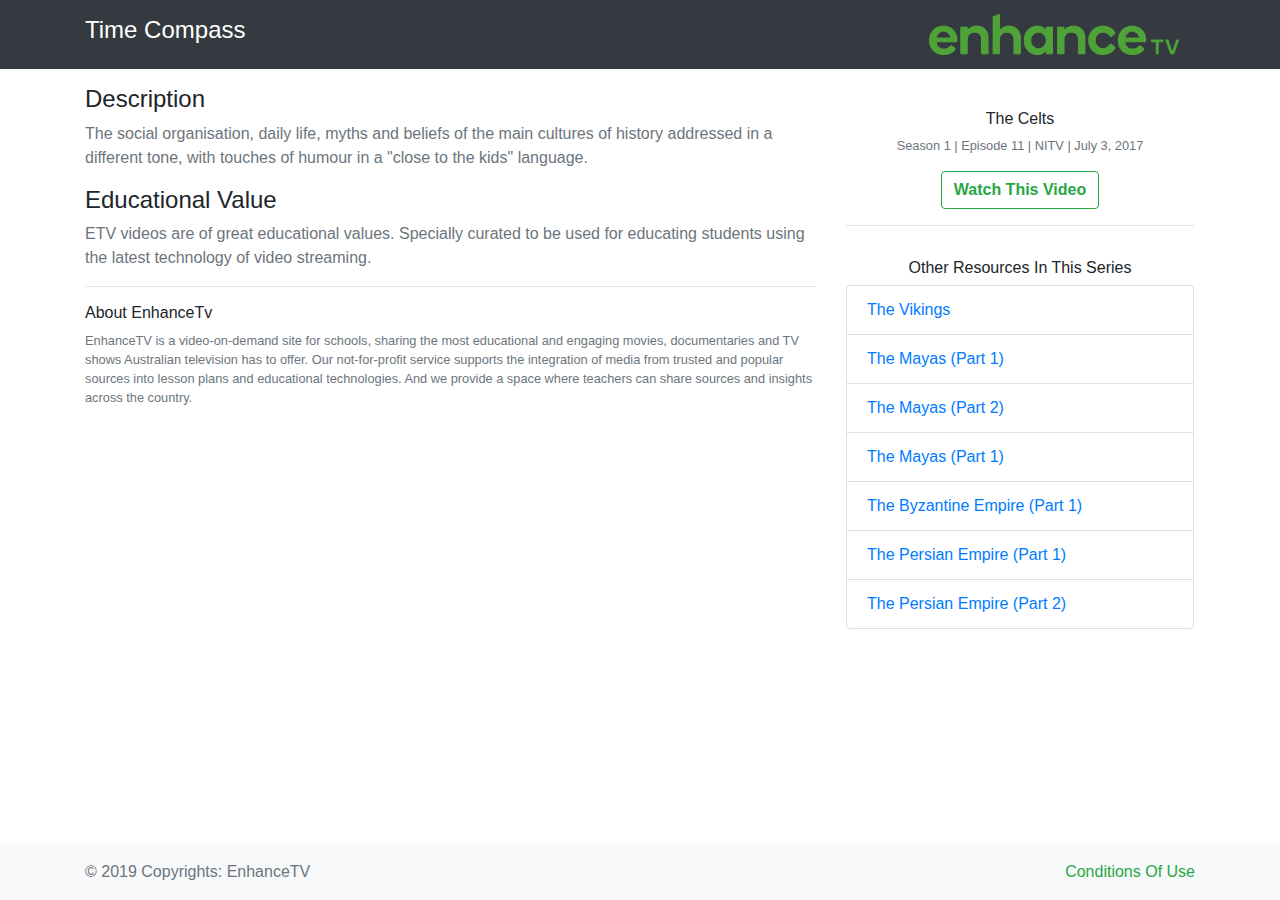
==== index.html @ 2ddff675 "basic page layout for scootle" ====
<!DOCTYPE html>
<html lang="en">
<head>
    <meta charset="UTF-8">
    <meta name="viewport" content="width=device-width, initial-scale=1.0, shrink-to-fit=no">
    <meta http-equiv="X-UA-Compatible" content="ie=edge">
    <link rel='icon' href='images/etv-favicon-16x16.png' type='image/x-icon' sizes="16x16" />
    <link rel="stylesheet" href="css/bootstrap.min.css" crossorigin="anonymous">
    <link rel="stylesheet" href="css/style.css" crossorigin="anonymous">
    <script src="js/jquery-3.3.1.slim.min.js" crossorigin="anonymous"></script>
    <script src="js/popper.min.js" integrity="sha384-UO2eT0CpHqdSJQ6hJty5KVphtPhzWj9WO1clHTMGa3JDZwrnQq4sF86dIHNDz0W1" crossorigin="anonymous"></script>
    <script src="js/bootstrap.min.js" integrity="sha384-JjSmVgyd0p3pXB1rRibZUAYoIIy6OrQ6VrjIEaFf/nJGzIxFDsf4x0xIM+B07jRM" crossorigin="anonymous"></script>
    <!-- Google Analytics -->
    <script>
        var _gaq = _gaq || []; _gaq.push(['_setAccount', 'UA-30190762-1']); _gaq.push(['_trackPageview']);
        (function() {
        var ga = document.createElement('script');
        ga.type = 'text/javascript';
        ga.async = true;
        ga.src = ('https:' == document.location.protocol ? 'https://ssl' :
        'http://www') + '.google-analytics.com/ga.js';
        var s = document.getElementsByTagName('script')[0]; s.parentNode.insertBefore(ga, s);
        })();
        var _gas = _gas || [];
        _gas.push(['_setAccount', 'UA-30190762-1']); _gas.push(['_setDomainName', '.scootle.edu.au']); _gas.push(['_trackPageview']); _gas.push(['_gasTrackForms']); _gas.push(['_gasTrackOutboundLinks']);;; _gas.push(['_gasTrackMaxScroll']); _gas.push(['_gasTrackDownloads']); _gas.push(['_gasTrackMailto']);
        (function() {
        var ga = document.createElement('script');
        ga.type = 'text/javascript';
        ga.async = true;
        ga.src = 'http://www.scootle.edu.au/ec/js/gas-1.10.1.min.js'; var s = document.getElementsByTagName('script')[0]; s.parentNode.insertBefore(ga, s);
            })();
    </script>
    <title>EnhanceTV.com.au</title>
</head>
<body>
    
        <nav class="navbar navbar-expand-lg navbar-dark bg-dark text-white w-100">
            <div class="container">
                <h4><span class="navbar-text font-weight-light text-white">Time Compass</span></h4>
                <a class="navbar-brand" href="#"><img src="images/enhanceTV_GREEN.png" alt="EnhanceTV Logo" class="etv-logo img-fluid" /></a>
            </div>
        </nav>
        <div class="container">
            <div class="row">
                <div class="col-8 content pt-3">
                    <h4 class="font-weight-light">Description</h4>
                    <p class="text-muted">The social organisation, daily life, myths and beliefs of the main cultures of history addressed in a different tone, with touches of humour in a "close to the kids" language.</p>

                    <h4 class="font-weight-light">Educational Value</h4>
                    <p class="text-muted">ETV videos are of great educational values. Specially curated to be used for educating students using the latest technology of video streaming.</p>
                    <hr />
                    <h6 class="font-weight-light">About EnhanceTv</h6>
                    <p class="text-muted small">EnhanceTV is a video-on-demand site for schools, sharing the most educational and engaging movies, documentaries and TV shows Australian television has to offer. Our not-for-profit service supports the integration of media from trusted and popular sources into lesson plans and educational technologies. And we provide a space where teachers can share sources and insights across the country.</p>

                </div>
                <div class="col-4 sidebar p-3  text-center">
                    
                    <h6 class="mt-4">The Celts</h6>
                    <p class="text-muted small">Season 1
                            | 
                           Episode 11
                            | 
                           NITV
                            | 
                           July 3, 2017</p>
                    <button class="btn btn-outline-success font-weight-bold ">Watch This Video</button>
                        <hr />
                    <h6 class="pt-3">Other Resources In This Series</h6>
                    <ul class="list-group text-left">
                        <li class="list-group-item">
                            <a href="">The Vikings</a> 
                        </li>
                        <li class="list-group-item">
                            <a href="">The Mayas (Part 1)</a> 
                        </li>
                        <li class="list-group-item">
                            <a href="">The Mayas (Part 2)</a> 
                        </li>
                        <li class="list-group-item">
                            <a href="">The Mayas (Part 1)</a> 
                        </li>
                        <li class="list-group-item">
                            <a href="">The Byzantine Empire (Part 1)</a> 
                        </li>
                        <li class="list-group-item">
                            <a href="">The Persian Empire (Part 1)</a> 
                        </li>
                        <li class="list-group-item">
                            <a href="">The Persian Empire (Part 2)</a> 
                        </li>

                    </ul>


                </div>
            </div>
        </div>

        <!-- Footer -->
        <footer class="page-footer footer font-small bg-light text-muted ">
            <div class="container">
                <!-- Copyright -->
                <div class="footer-copyright text-left py-3">© 2019 Copyrights: EnhanceTV
                <a href="conditionsofuse.html" class="text-success float-right">Conditions Of Use</a>
                </div>
                <!-- Copyright -->
            </div>
      </footer>
      <!-- Footer -->
    
   
</body>
</html>
---- css/style.css ----
body {

}
.etv-logo {
    width:250px;
}

.footer {
    position: absolute;
    bottom: 0;
    left:0;
    right:0;
    width: 100%;

}
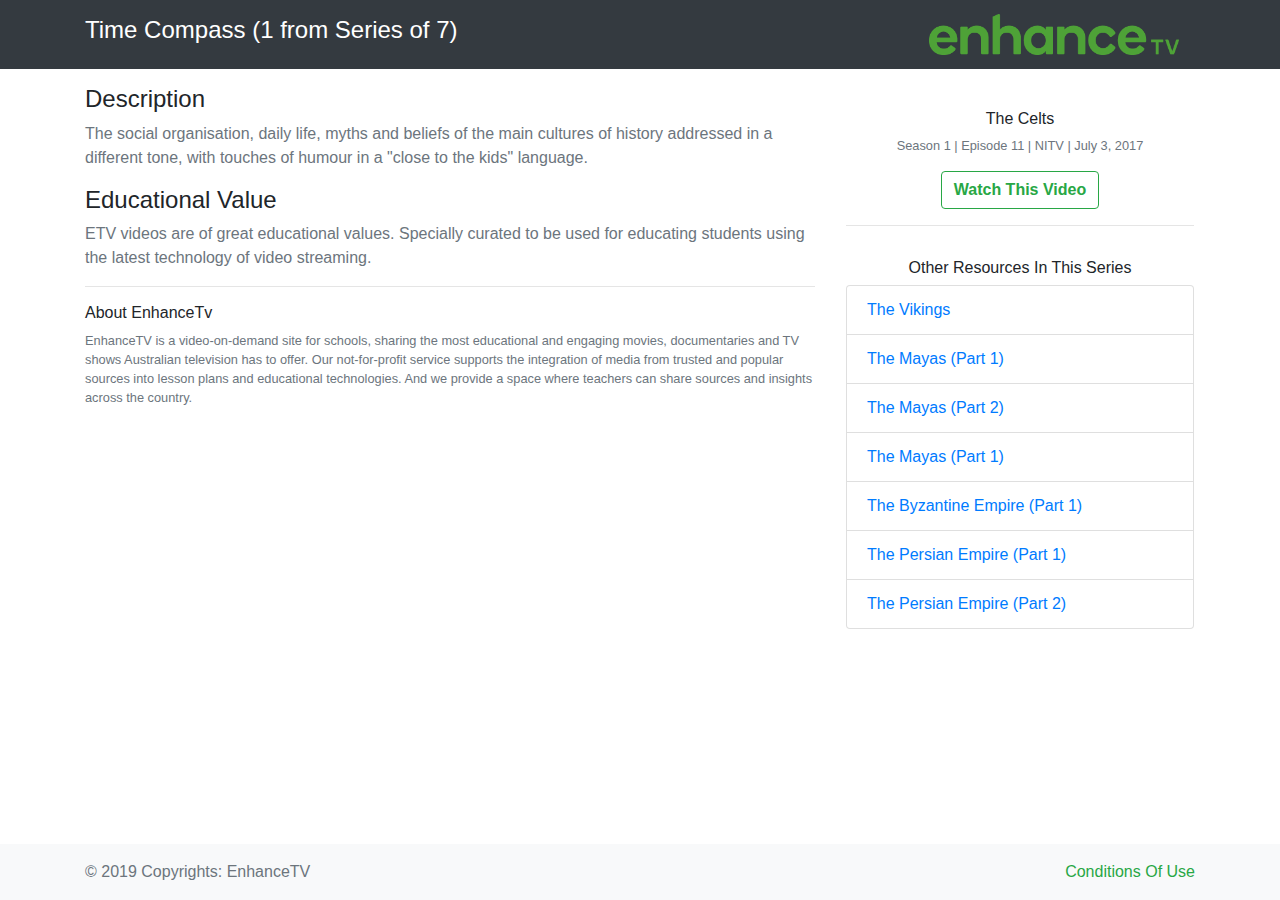
==== commit 404bf8c0: "responsive settings and content update" ====
--- a/index.html
+++ b/index.html
@@ -8,8 +8,8 @@
     <link rel="stylesheet" href="css/bootstrap.min.css" crossorigin="anonymous">
     <link rel="stylesheet" href="css/style.css" crossorigin="anonymous">
     <script src="js/jquery-3.3.1.slim.min.js" crossorigin="anonymous"></script>
-    <script src="js/popper.min.js" integrity="sha384-UO2eT0CpHqdSJQ6hJty5KVphtPhzWj9WO1clHTMGa3JDZwrnQq4sF86dIHNDz0W1" crossorigin="anonymous"></script>
-    <script src="js/bootstrap.min.js" integrity="sha384-JjSmVgyd0p3pXB1rRibZUAYoIIy6OrQ6VrjIEaFf/nJGzIxFDsf4x0xIM+B07jRM" crossorigin="anonymous"></script>
+    <script src="js/popper.min.js"  crossorigin="anonymous"></script>
+    <script src="js/bootstrap.min.js"  crossorigin="anonymous"></script>
     <!-- Google Analytics -->
     <script>
         var _gaq = _gaq || []; _gaq.push(['_setAccount', 'UA-30190762-1']); _gaq.push(['_trackPageview']);
@@ -30,19 +30,19 @@
         ga.src = 'http://www.scootle.edu.au/ec/js/gas-1.10.1.min.js'; var s = document.getElementsByTagName('script')[0]; s.parentNode.insertBefore(ga, s);
             })();
     </script>
-    <title>EnhanceTV.com.au</title>
+    <title>Time Compass (1 from Series of 7) | EnhanceTV.com.au</title>
 </head>
 <body>
     
         <nav class="navbar navbar-expand-lg navbar-dark bg-dark text-white w-100">
             <div class="container">
-                <h4><span class="navbar-text font-weight-light text-white">Time Compass</span></h4>
-                <a class="navbar-brand" href="#"><img src="images/enhanceTV_GREEN.png" alt="EnhanceTV Logo" class="etv-logo img-fluid" /></a>
+                <h4><span class="navbar-text font-weight-light text-white">Time Compass (1 from Series of 7)</span></h4>
+                <a class="navbar-brand justify-content-center" href="#"><img src="images/enhanceTV_GREEN.png" alt="EnhanceTV Logo" class="etv-logo img-fluid" /></a>
             </div>
         </nav>
         <div class="container">
             <div class="row">
-                <div class="col-8 content pt-3">
+                <div class="col-sm-8 content pt-3">
                     <h4 class="font-weight-light">Description</h4>
                     <p class="text-muted">The social organisation, daily life, myths and beliefs of the main cultures of history addressed in a different tone, with touches of humour in a "close to the kids" language.</p>
 
@@ -53,7 +53,7 @@
                     <p class="text-muted small">EnhanceTV is a video-on-demand site for schools, sharing the most educational and engaging movies, documentaries and TV shows Australian television has to offer. Our not-for-profit service supports the integration of media from trusted and popular sources into lesson plans and educational technologies. And we provide a space where teachers can share sources and insights across the country.</p>
 
                 </div>
-                <div class="col-4 sidebar p-3  text-center">
+                <div class="col-sm-4 sidebar p-3  text-center">
                     
                     <h6 class="mt-4">The Celts</h6>
                     <p class="text-muted small">Season 1
@@ -97,7 +97,7 @@
         </div>
 
         <!-- Footer -->
-        <footer class="page-footer footer font-small bg-light text-muted ">
+        <footer class="page-footer fixed-bottom font-small bg-light text-muted ">
             <div class="container">
                 <!-- Copyright -->
                 <div class="footer-copyright text-left py-3">© 2019 Copyrights: EnhanceTV
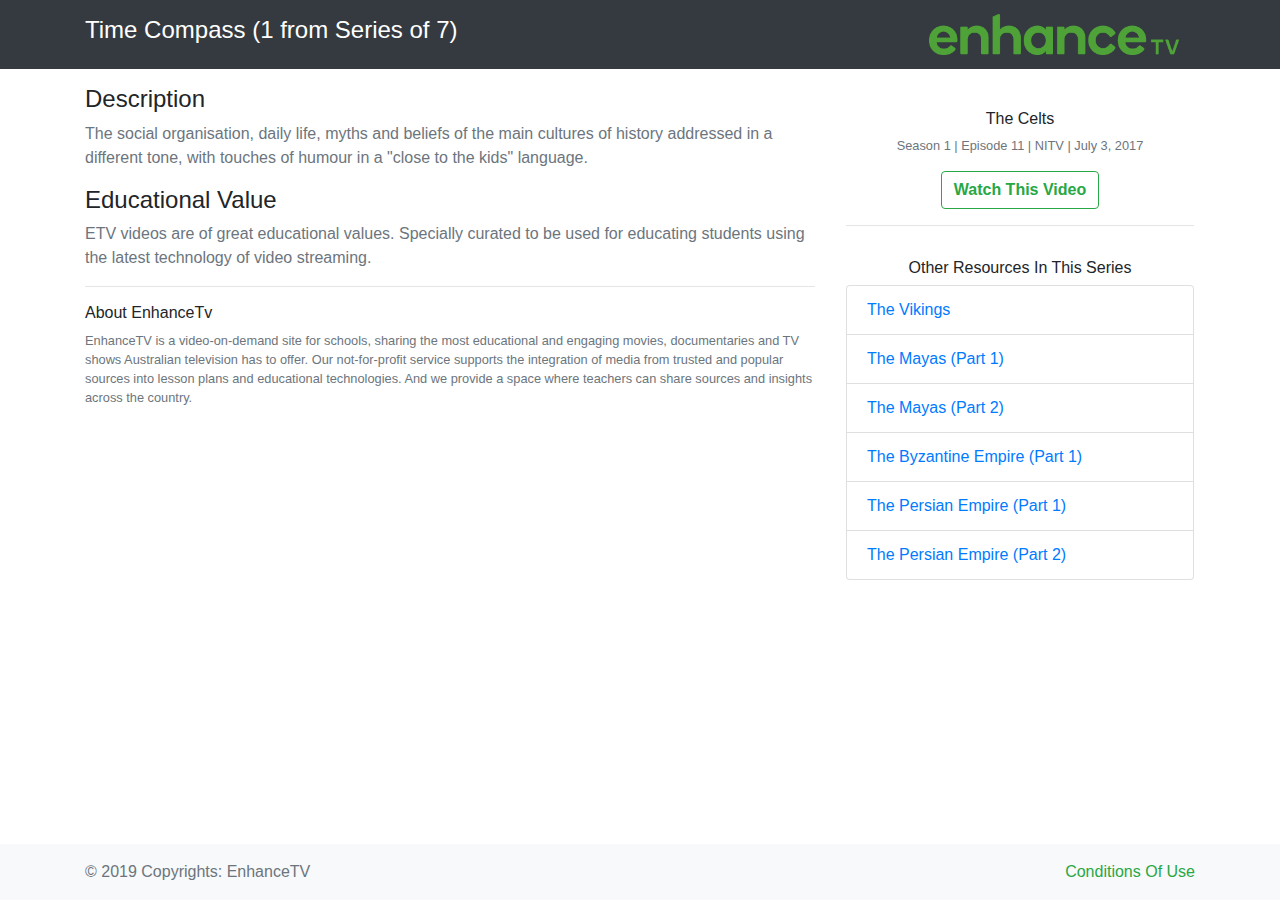
==== commit 63fca67e: "Minor updates" ====
--- a/index.html
+++ b/index.html
@@ -76,9 +76,7 @@
                         <li class="list-group-item">
                             <a href="">The Mayas (Part 2)</a> 
                         </li>
-                        <li class="list-group-item">
-                            <a href="">The Mayas (Part 1)</a> 
-                        </li>
+                        
                         <li class="list-group-item">
                             <a href="">The Byzantine Empire (Part 1)</a> 
                         </li>
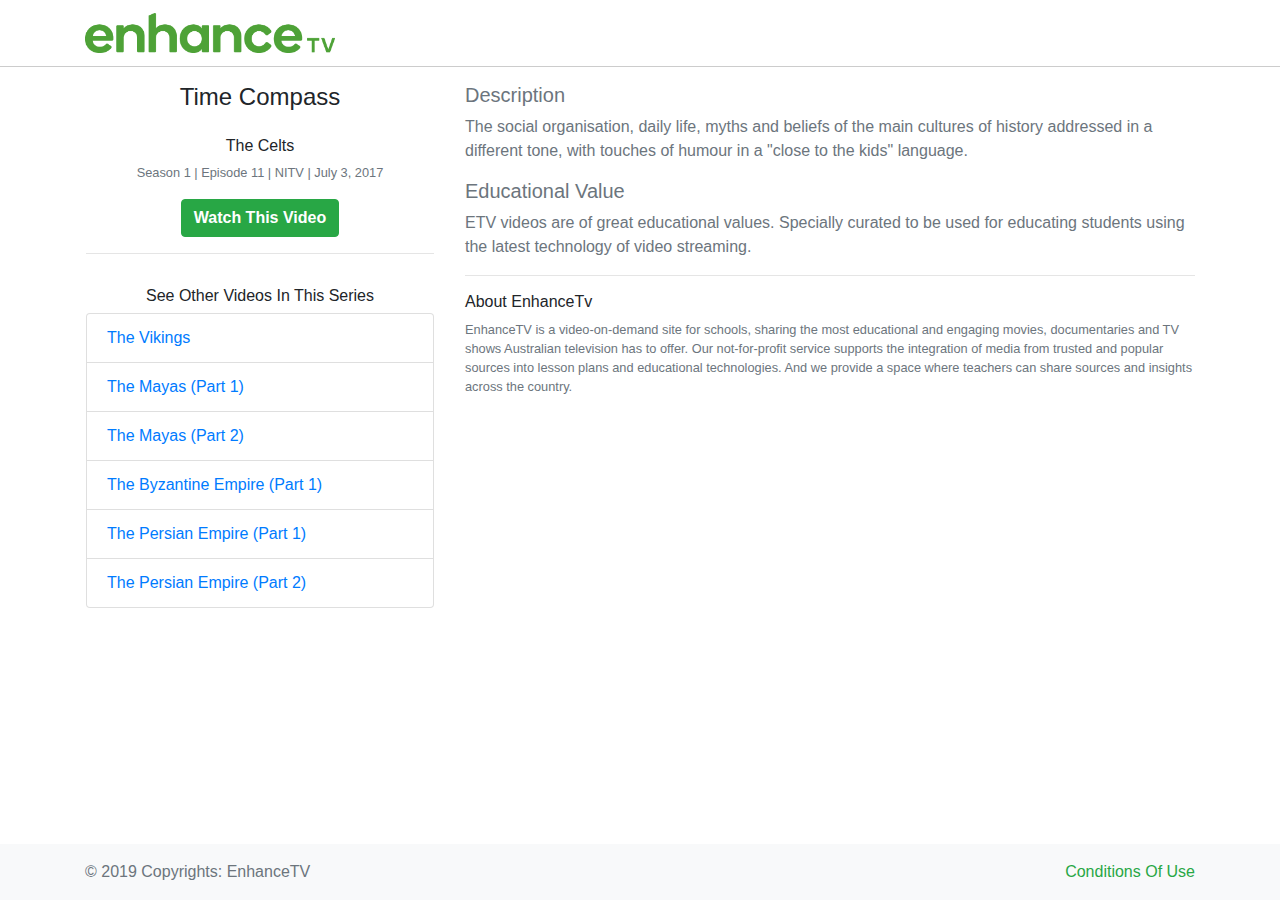
==== commit 28db5c82: "updated page layout and arrangement" ====
--- a/index.html
+++ b/index.html
@@ -27,34 +27,24 @@
         var ga = document.createElement('script');
         ga.type = 'text/javascript';
         ga.async = true;
-        ga.src = 'http://www.scootle.edu.au/ec/js/gas-1.10.1.min.js'; var s = document.getElementsByTagName('script')[0]; s.parentNode.insertBefore(ga, s);
+        ga.src = 'https://www.scootle.edu.au/ec/js/gas-1.10.1.min.js'; var s = document.getElementsByTagName('script')[0]; s.parentNode.insertBefore(ga, s);
             })();
     </script>
     <title>Time Compass (1 from Series of 7) | EnhanceTV.com.au</title>
 </head>
 <body>
     
-        <nav class="navbar navbar-expand-lg navbar-dark bg-dark text-white w-100">
+        <nav class="navbar navbar-expand-lg navbar-light bg-transparent text-dark w-100">
             <div class="container">
-                <h4><span class="navbar-text font-weight-light text-white">Time Compass (1 from Series of 7)</span></h4>
-                <a class="navbar-brand justify-content-center" href="#"><img src="images/enhanceTV_GREEN.png" alt="EnhanceTV Logo" class="etv-logo img-fluid" /></a>
+                    <a class="navbar-brand justify-content-center" href="#"><img src="images/enhanceTV_GREEN.png" alt="EnhanceTV Logo" class="etv-logo img-fluid" /></a>
+                
             </div>
         </nav>
         <div class="container">
             <div class="row">
-                <div class="col-sm-8 content pt-3">
-                    <h4 class="font-weight-light">Description</h4>
-                    <p class="text-muted">The social organisation, daily life, myths and beliefs of the main cultures of history addressed in a different tone, with touches of humour in a "close to the kids" language.</p>
-
-                    <h4 class="font-weight-light">Educational Value</h4>
-                    <p class="text-muted">ETV videos are of great educational values. Specially curated to be used for educating students using the latest technology of video streaming.</p>
-                    <hr />
-                    <h6 class="font-weight-light">About EnhanceTv</h6>
-                    <p class="text-muted small">EnhanceTV is a video-on-demand site for schools, sharing the most educational and engaging movies, documentaries and TV shows Australian television has to offer. Our not-for-profit service supports the integration of media from trusted and popular sources into lesson plans and educational technologies. And we provide a space where teachers can share sources and insights across the country.</p>
-
-                </div>
-                <div class="col-sm-4 sidebar p-3  text-center">
-                    
+                
+                <div class="col-md-4 sidebar p-3  text-center">
+                        <h4>Time Compass</h4>
                     <h6 class="mt-4">The Celts</h6>
                     <p class="text-muted small">Season 1
                             | 
@@ -63,9 +53,9 @@
                            NITV
                             | 
                            July 3, 2017</p>
-                    <button class="btn btn-outline-success font-weight-bold ">Watch This Video</button>
+                    <button class="btn btn-success font-weight-bold ">Watch This Video</button>
                         <hr />
-                    <h6 class="pt-3">Other Resources In This Series</h6>
+                    <h6 class="pt-3">See Other Videos In This Series</h6>
                     <ul class="list-group text-left">
                         <li class="list-group-item">
                             <a href="">The Vikings</a> 
@@ -91,6 +81,19 @@
 
 
                 </div>
+
+                <div class="col-md-8 content pt-3">
+                        
+                        <h5 class="font-weight-light text-muted">Description</h5>
+                        <p class="text-muted">The social organisation, daily life, myths and beliefs of the main cultures of history addressed in a different tone, with touches of humour in a "close to the kids" language.</p>
+    
+                        <h5 class="font-weight-light text-muted">Educational Value</h5>
+                        <p class="text-muted">ETV videos are of great educational values. Specially curated to be used for educating students using the latest technology of video streaming.</p>
+                        <hr />
+                        <h6 class="font-weight-light">About EnhanceTv</h6>
+                        <p class="text-muted small">EnhanceTV is a video-on-demand site for schools, sharing the most educational and engaging movies, documentaries and TV shows Australian television has to offer. Our not-for-profit service supports the integration of media from trusted and popular sources into lesson plans and educational technologies. And we provide a space where teachers can share sources and insights across the country.</p>
+    
+                    </div>  
             </div>
         </div>
 
--- a/css/style.css
+++ b/css/style.css
@@ -3,6 +3,10 @@
 }
 .etv-logo {
     width:250px;
+}
+
+.navbar {
+    border-bottom:1px solid #ccc;
 }
 
 .footer {
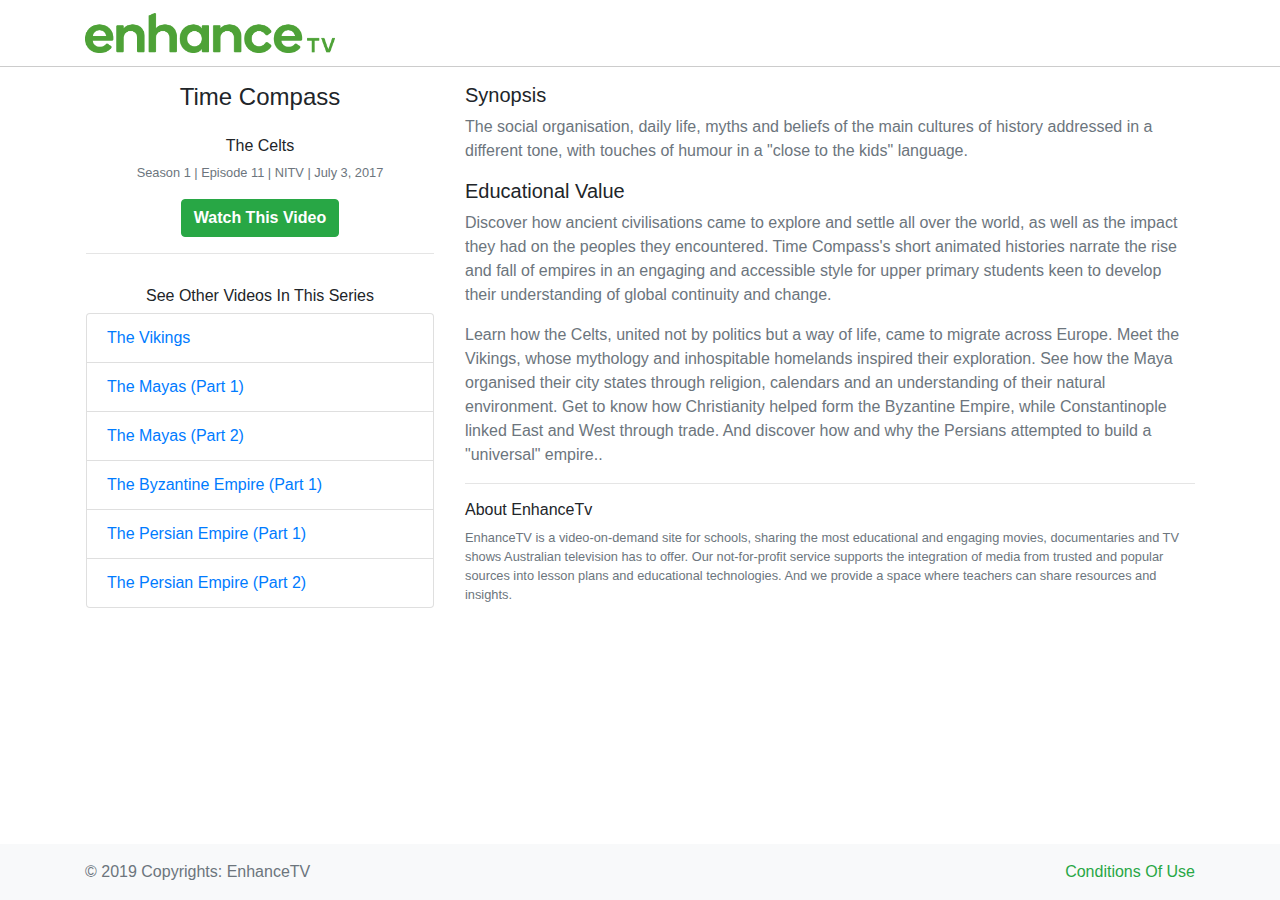
==== commit ba9eef13: "updated About and synopsis texts" ====
--- a/index.html
+++ b/index.html
@@ -35,7 +35,7 @@
 <body>
     
         <nav class="navbar navbar-expand-lg navbar-light bg-transparent text-dark w-100">
-            <div class="container">
+            <div class="container justify">
                     <a class="navbar-brand justify-content-center" href="#"><img src="images/enhanceTV_GREEN.png" alt="EnhanceTV Logo" class="etv-logo img-fluid" /></a>
                 
             </div>
@@ -84,14 +84,16 @@
 
                 <div class="col-md-8 content pt-3">
                         
-                        <h5 class="font-weight-light text-muted">Description</h5>
+                        <h5 class="font-weight-light">Synopsis</h5>
                         <p class="text-muted">The social organisation, daily life, myths and beliefs of the main cultures of history addressed in a different tone, with touches of humour in a "close to the kids" language.</p>
     
-                        <h5 class="font-weight-light text-muted">Educational Value</h5>
-                        <p class="text-muted">ETV videos are of great educational values. Specially curated to be used for educating students using the latest technology of video streaming.</p>
+                        <h5 class="">Educational Value</h5>
+                        <p class="text-muted">Discover how ancient civilisations came to explore and settle all over the world, as well as the impact they had on the peoples they encountered. Time Compass's short animated histories narrate the rise and fall of empires in an engaging and accessible style for upper primary students keen to develop their understanding of global continuity and change.</p>
+
+                        <p class="text-muted">Learn how the Celts, united not by politics but a way of life, came to migrate across Europe. Meet the Vikings, whose mythology and inhospitable homelands inspired their exploration. See how the Maya organised their city states through religion, calendars and an understanding of their natural environment. Get to know how Christianity helped form the Byzantine Empire, while Constantinople linked East and West through trade. And discover how and why the Persians attempted to build a "universal" empire..</p>
                         <hr />
-                        <h6 class="font-weight-light">About EnhanceTv</h6>
-                        <p class="text-muted small">EnhanceTV is a video-on-demand site for schools, sharing the most educational and engaging movies, documentaries and TV shows Australian television has to offer. Our not-for-profit service supports the integration of media from trusted and popular sources into lesson plans and educational technologies. And we provide a space where teachers can share sources and insights across the country.</p>
+                        <h6 class="">About EnhanceTv</h6>
+                        <p class="text-muted small">EnhanceTV is a video-on-demand site for schools, sharing the most educational and engaging movies, documentaries and TV shows Australian television has to offer. Our not-for-profit service supports the integration of media from trusted and popular sources into lesson plans and educational technologies. And we provide a space where teachers can share resources and insights.</p>
     
                     </div>  
             </div>
